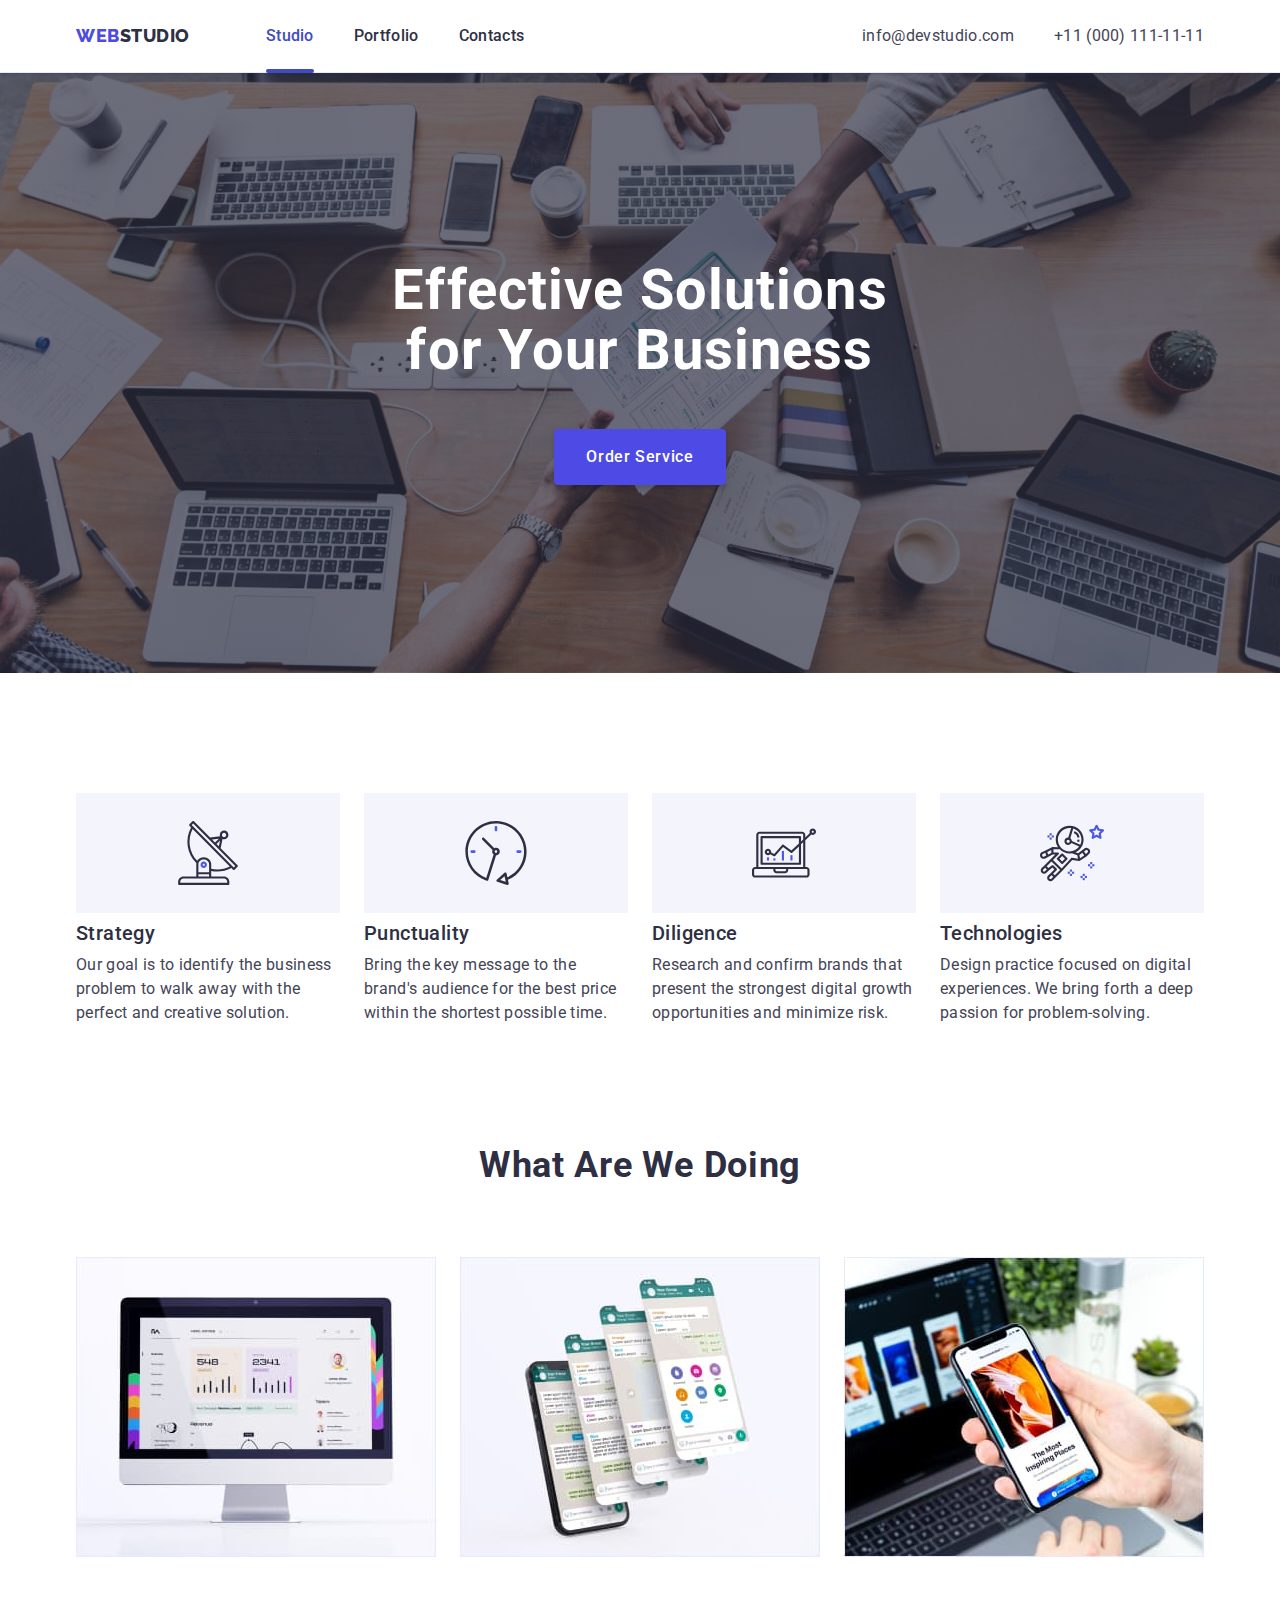
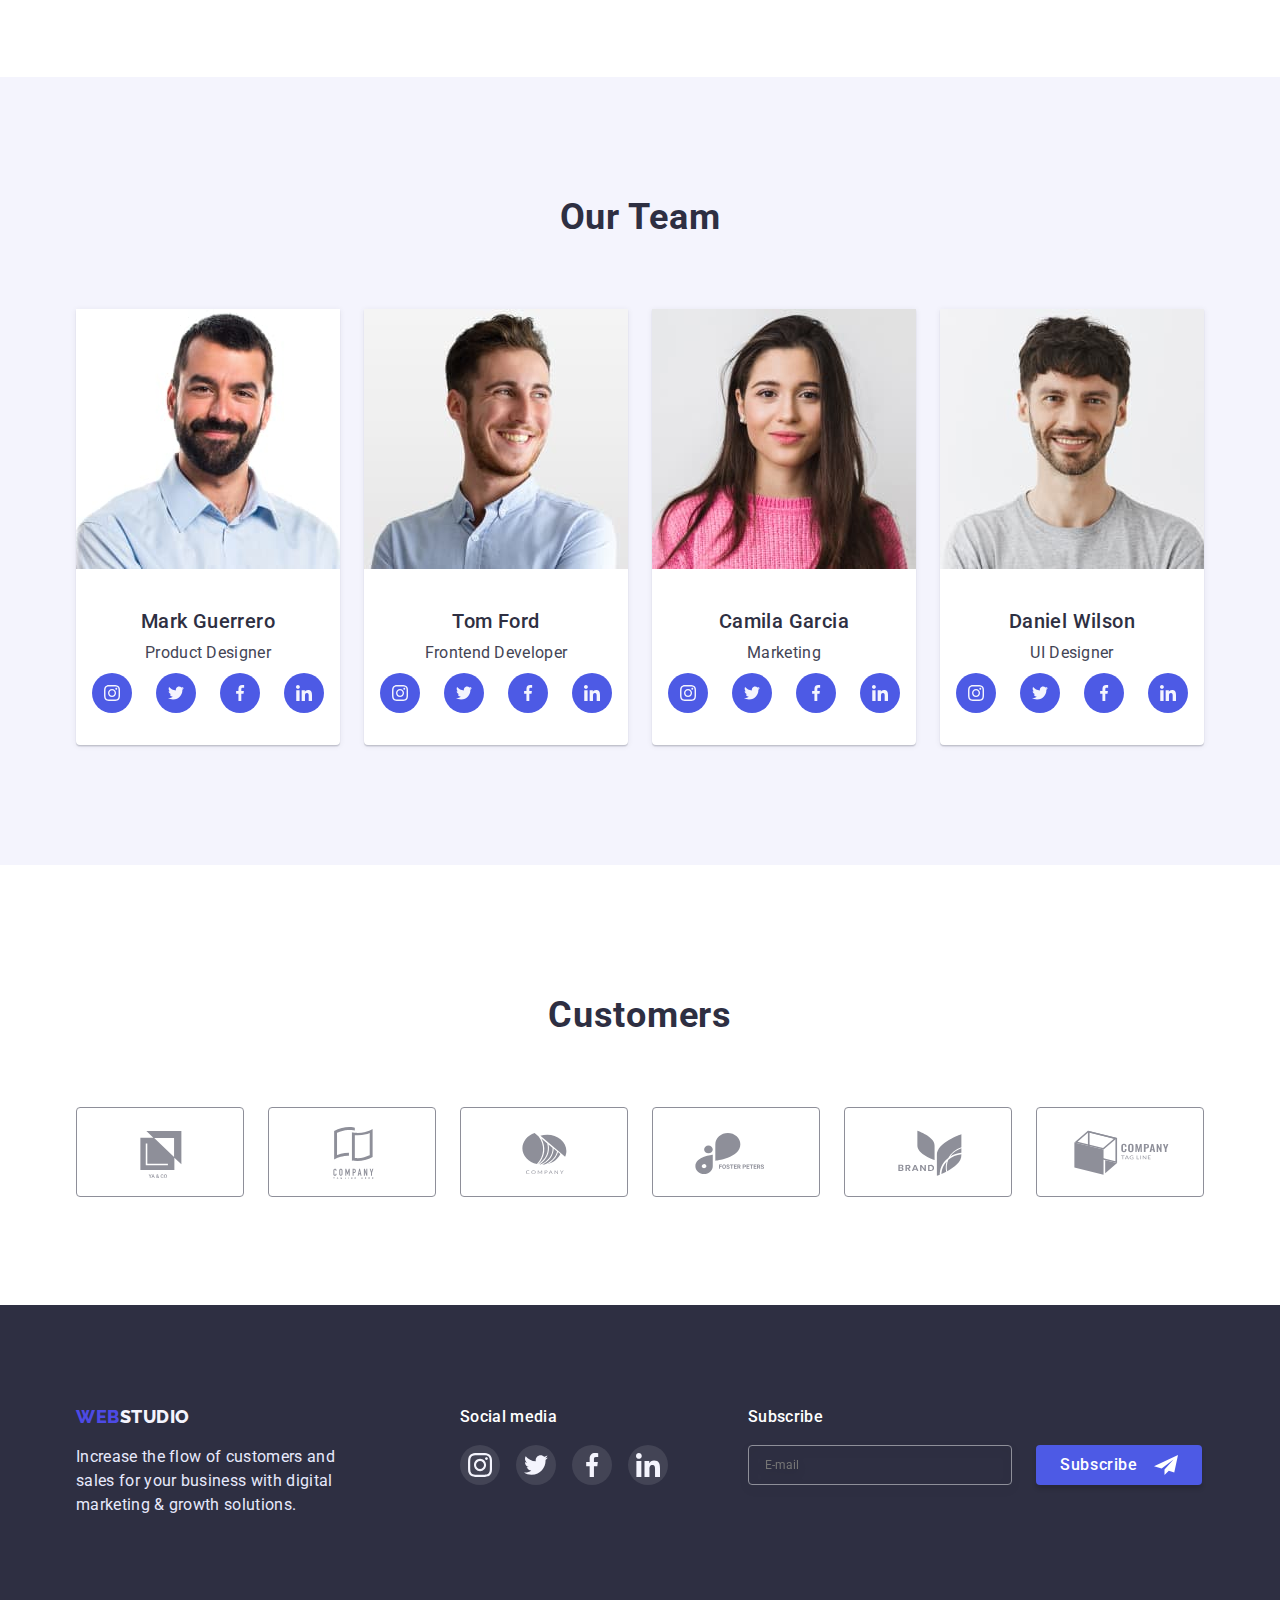
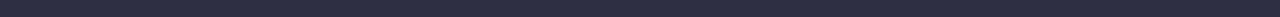
==== index.html @ c410e33f "Initial commit" ====
<!DOCTYPE html>
<html lang="en">
  <head>
    <meta charset="UTF-8" />
    <meta http-equiv="X-UA-Compatible" content="IE=edge" />
    <meta name="viewport" content="width=device-width, initial-scale=1.0" />
    <title>WebStudio</title>
    <link rel="preconnect" href="https://fonts.googleapis.com" />
    <link rel="preconnect" href="https://fonts.gstatic.com" crossorigin />
    <link
      href="https://fonts.googleapis.com/css2?family=Raleway:wght@800&family=Roboto:wght@400;500;700&display=swap"
      rel="stylesheet"
    />
    <link
      rel="stylesheet"
      href="https://cdnjs.cloudflare.com/ajax/libs/modern-normalize/1.1.0/modern-normalize.min.css"
    />
    <link rel="stylesheet" href="./css/styles.css" />
  </head>
  <body>
    <!-- Header -->
    <header class="header">
      <div class="container main-nav">
        <nav class="link-nav">
          <a href="./index.html" class="logo-web link"
            >WEB<span class="head-studio">STUDIO</span>
          </a>
          <ul class="site-nav list mobile-hidden">
            <li class="item">
              <a href="./index.html" class="anchors link nav-a current"
                >Studio</a
              >
            </li>

            <li>
              <a href="./portfolio.html" class="anchors link">Portfolio</a>
            </li>

            <li>
              <a href="" class="anchors link">Contacts</a>
            </li>
          </ul>
        </nav>
        <ul class="head-content list mobile-hidden">
          <li>
            <a href="mailto:info@devstudio.com" class="relations link"
              >info@devstudio.com</a
            >
          </li>

          <li class="item">
            <a href="tel:+110001111111" class="relations link"
              >+11 (000) 111-11-11</a
            >
          </li>
        </ul>

        <a href="" class="menu-burger desktop-hidden">
          <svg class="menu-icon">
            <use href="./images/menu-hamburger.svg"></use>
          </svg>
        </a>
      </div>
    </header>
    <!--Header -->

    <!-- Main content -->
    <main>
      <!-- Hero-->
      <section class="hero">
        <div class="container">
          <h1 class="hero-title">Effective Solutions for Your Business</h1>
          <button type="button" class="btn btn-hero" data-modal-open>
            Order Service
          </button>
        </div>
      </section>
      <!-- Hero -->

      <!-- Section1- Studio / Description of studio -->
      <section class="section main-desc">
        <div class="container container-for-descr">
          <h2 class="visually-hidden">Description of studio</h2>
          <ul class="list desc">
            <li class="desc-item icon-antena">
              <h3 class="desc-title">Strategy</h3>
              <p class="desc-text">
                Our goal is to identify the business problem to walk away with
                the perfect and creative solution.
              </p>
            </li>
            <li class="desc-item icon-clock">
              <h3 class="desc-title">Punctuality</h3>
              <p class="desc-text">
                Bring the key message to the brand's audience for the best price
                within the shortest possible time.
              </p>
            </li>
            <li class="desc-item icon-diagram">
              <h3 class="desc-title">Diligence</h3>
              <p class="desc-text">
                Research and confirm brands that present the strongest digital
                growth opportunities and minimize risk.
              </p>
            </li>
            <li class="desc-item icon-astroaut">
              <h3 class="desc-title">Technologies</h3>
              <p class="desc-text">
                Design practice focused on digital experiences. We bring forth a
                deep passion for problem-solving.
              </p>
            </li>
          </ul>
        </div>
      </section>
      <!-- Studio / Description of studio -->

      <!-- Section2- Portfolio / Description of the works of the studio -->
      <section class="section-main prt mobile-hidden">
        <div class="container">
          <h2 class="section-title">What Are We Doing</h2>
          <ul class="list prt">
            <li class="list item">
              <img
                src="./images/img1.jpg"
                alt="A monitor that shows a site made by the studio."
                width="360"
              />
            </li>
            <li class="list item">
              <img
                src="./images/img2.jpg"
                alt="The phone on which the application made by the studio is shown."
                width="360"
              />
            </li>
            <li class="list item">
              <img
                src="./images/img3.jpg"
                alt="adaptive site layout"
                width="360"
              />
            </li>
          </ul>
        </div>
      </section>
      <!-- Portfolio / Description of the works of the studio -->

      <!-- Section3- Contacts / Main team of studio -->
      <section class="section-team">
        <div class="container">
          <h2 class="section-title team">Our Team</h2>
          <ul class="main-cont">
            <li class="list team">
              <img src="./images/img4.jpg" alt="Product Designer" width="264" />
              <div class="cont-text">
                <h3 class="team-title">Mark Guerrero</h3>
                <p class="team-text">Product Designer</p>
                <ul class="actions">
                  <li class="custom-transition">
                    <a href="" class="a-act custom-transition">
                      <svg class="a-icon">
                        <use href="./images/icon.svg#instagram"></use>
                      </svg>
                    </a>
                  </li>
                  <li>
                    <a href="" class="a-act">
                      <svg class="a-icon">
                        <use href="./images/icon.svg#twitter"></use>
                      </svg>
                    </a>
                  </li>
                  <li>
                    <a href="" class="a-act">
                      <svg class="a-icon">
                        <use href="./images/icon.svg#facebook"></use>
                      </svg>
                    </a>
                  </li>
                  <li>
                    <a href="" class="a-act">
                      <svg class="a-icon">
                        <use href="./images/icon.svg#linkedin"></use>
                      </svg>
                    </a>
                  </li>
                </ul>
              </div>
            </li>
            <li class="list team">
              <img
                src="./images/img5.jpg"
                alt="Frontend Developer"
                width="264"
              />
              <div class="cont-text">
                <h3 class="team-title">Tom Ford</h3>
                <p class="team-text">Frontend Developer</p>
                <ul class="actions">
                  <li>
                    <a href="" class="a-act">
                      <svg class="a-icon">
                        <use href="./images/icon.svg#instagram"></use>
                      </svg>
                    </a>
                  </li>
                  <li>
                    <a href="" class="a-act">
                      <svg class="a-icon">
                        <use href="./images/icon.svg#twitter"></use>
                      </svg>
                    </a>
                  </li>
                  <li>
                    <a href="" class="a-act">
                      <svg class="a-icon">
                        <use href="./images/icon.svg#facebook"></use>
                      </svg>
                    </a>
                  </li>
                  <li>
                    <a href="" class="a-act">
                      <svg class="a-icon">
                        <use href="./images/icon.svg#linkedin"></use>
                      </svg>
                    </a>
                  </li>
                </ul>
              </div>
            </li>
            <li class="list team">
              <img src="./images/img6.jpg" alt="Marketing" width="264" />
              <div class="cont-text">
                <h3 class="team-title">Camila Garcia</h3>
                <p class="team-text">Marketing</p>
                <ul class="actions">
                  <li>
                    <a href="" class="a-act">
                      <svg class="a-icon">
                        <use href="./images/icon.svg#instagram"></use>
                      </svg>
                    </a>
                  </li>
                  <li>
                    <a href="" class="a-act">
                      <svg class="a-icon">
                        <use href="./images/icon.svg#twitter"></use>
                      </svg>
                    </a>
                  </li>
                  <li>
                    <a href="" class="a-act">
                      <svg class="a-icon">
                        <use href="./images/icon.svg#facebook"></use>
                      </svg>
                    </a>
                  </li>
                  <li>
                    <a href="" class="a-act">
                      <svg class="a-icon">
                        <use href="./images/icon.svg#linkedin"></use>
                      </svg>
                    </a>
                  </li>
                </ul>
              </div>
            </li>
            <li class="list team">
              <img src="./images/img7.jpg" alt="UI Designer" width="264" />
              <div class="cont-text">
                <h3 class="team-title">Daniel Wilson</h3>
                <p class="team-text">UI Designer</p>
                <ul class="actions">
                  <li>
                    <a href="" class="a-act">
                      <svg class="a-icon">
                        <use href="./images/icon.svg#instagram"></use>
                      </svg>
                    </a>
                  </li>
                  <li>
                    <a href="" class="a-act">
                      <svg class="a-icon">
                        <use href="./images/icon.svg#twitter"></use>
                      </svg>
                    </a>
                  </li>
                  <li>
                    <a href="" class="a-act">
                      <svg class="a-icon">
                        <use href="./images/icon.svg#facebook"></use>
                      </svg>
                    </a>
                  </li>
                  <li>
                    <a href="" class="a-act">
                      <svg class="a-icon">
                        <use href="./images/icon.svg#linkedin"></use>
                      </svg>
                    </a>
                  </li>
                </ul>
              </div>
            </li>
          </ul>
        </div>
      </section>
      <!-- Section3- Contacts / Main team of studio -->
      <!-- Section4- Clients -->
      <section class="section-customers">
        <div class="container customers-container">
          <h2 class="section-title">Customers</h2>
          <ul class="customer-list">
            <li class="customer-item">
              <a href="" class="customer-link"
                ><svg width="104" height="56">
                  <use href="./images/icon.svg#client1"></use></svg
              ></a>
            </li>
            <li class="customer-item">
              <a href="" class="customer-link"
                ><svg width="104" height="56">
                  <use href="./images/icon.svg#client2"></use></svg
              ></a>
            </li>
            <li class="customer-item">
              <a href="" class="customer-link"
                ><svg width="104" height="56">
                  <use href="./images/icon.svg#client3"></use></svg
              ></a>
            </li>
            <li class="customer-item">
              <a href="" class="customer-link"
                ><svg width="104" height="56">
                  <use href="./images/icon.svg#client4"></use></svg
              ></a>
            </li>
            <li class="customer-item">
              <a href="" class="customer-link"
                ><svg width="104" height="56">
                  <use href="./images/icon.svg#client5"></use></svg
              ></a>
            </li>
            <li class="customer-item">
              <a href="" class="customer-link"
                ><svg width="104" height="56">
                  <use href="./images/icon.svg#client6"></use></svg
              ></a>
            </li>
          </ul>
        </div>
      </section>
      <!-- Section4- Clients -->
    </main>

    <!-- Maim Content -->

    <!-- Footer -->
    <footer class="footer">
      <div class="container container-footer">
        <div class="about-footer">
          <a href="./index.html" class="logo-web link"
            >WEB<span class="footer-studio">STUDIO</span></a
          >
          <p class="footer-text">
            Increase the flow of customers and sales for your business with
            digital marketing & growth solutions.
          </p>
        </div>
        <div class="footer-contacts">
          <h3 class="footer-header">Social media</h3>
          <ul class="actions-footer">
            <li>
              <a href="" class="a-act-footer">
                <svg class="a-icon a-icon-footer">
                  <use href="./images/icon.svg#instagram"></use>
                </svg>
              </a>
            </li>
            <li>
              <a href="" class="a-act-footer">
                <svg class="a-icon a-icon-footer">
                  <use href="./images/icon.svg#twitter"></use>
                </svg>
              </a>
            </li>
            <li>
              <a href="" class="a-act-footer">
                <svg class="a-icon a-icon-footer">
                  <use href="./images/icon.svg#facebook"></use>
                </svg>
              </a>
            </li>
            <li>
              <a href="" class="a-act-footer">
                <svg class="a-icon a-icon-footer">
                  <use href="./images/icon.svg#linkedin"></use>
                </svg>
              </a>
            </li>
          </ul>
        </div>

        <div class="footer-subscribe">
          <h3 class="footer-header">Subscribe</h3>
          <form class="footer-form">
            <input
              class="footer-input form-input"
              type="email"
              name="mail"
              id="mail"
              placeholder="E-mail"
            />
            <button type="submit" class="footer-btn">
              Subscribe
              <svg class="btn-icon">
                <use href="./images/icon.svg#subscribe-btn"></use>
              </svg>
            </button>
          </form>
        </div>
      </div>
    </footer>

    <div class="backdrop is-hidden" data-modal>
      <div class="modal">
        <button class="close-button" data-modal-close>
          <svg class="close-icon">
            <use href="./images/icon.svg#close-btn"></use>
          </svg>
        </button>
        <p class="form-header">Leave your contacts and we will call you back</p>
        <form class="form">
          <div class="form-field">
            <label for="name" class="form-label">Name</label>
            <input type="text" name="name" id="name" class="form-input" />
            <span class="form-icon"
              ><svg class="a-icon">
                <use href="./images/icon.svg#form-name"></use></svg
            ></span>
          </div>

          <div class="form-field">
            <label for="tel" class="form-label">Phone</label>
            <input class="form-input" type="text" name="tel" id="tel" />
            <span class="form-icon"
              ><svg class="a-icon">
                <use href="./images/icon.svg#form-phone"></use></svg
            ></span>
          </div>

          <div class="form-field">
            <label for="mail_" class="form-label">Email</label>
            <input class="form-input" type="email" name="mail" id="mail_" />
            <span class="form-icon"
              ><svg class="a-icon">
                <use href="./images/icon.svg#form-email"></use></svg
            ></span>
          </div>

          <div class="form-field">
            <label for="comment" class="form-label">Comment</label>
            <textarea
              class="form-textarea form-input"
              name="comment"
              id="comment"
              cols="30"
              rows="10"
              placeholder="Text input"
            ></textarea>
          </div>
          <div class="line-with-checkbox">
            <label for="policy" class="form-label policy-label">
              <input
                type="checkbox"
                name="policy"
                id="policy"
                class="checkbox"
              />
              <span class="checkbox-icon"></span>

              I accept the terms and conditions of the&nbsp;
              <a href="" class="priv-policy"> Privacy Policy</a>
            </label>
          </div>

          <button type="submit" class="form-btn">Send</button>
        </form>
      </div>
    </div>

    <!-- Вся твоя розмітка, включно з розміткою модалки -->

    <!-- Ставимо перед закриваючим тегом body -->
    <script src="./js/modal.js"></script>
  </body>
</html>
---- css/styles.css ----
*,
*::before,
*::after {
}
h1,
h2,
h3,
h4,
ul,
p {
  margin: 0;
  padding: 0;
}
.display-block {
  display: block;
}

:root {
  --primary-brand-color: #4d4ae5;
  --secondary-brand-color: #404bbf;
  --dark-color: #2e2f42;
  --success-color: #31d0aa;
  --text-color: #434455;
  --subtle-text: #8e8f99;
  --white-color: #fff;
  --accent-color: #e7e9fc;
  --light-color: #f4f4fd;
}
/* Body */
body {
  color: #2e2f42;
  font-family: "Roboto", sans-serif;
  font-size: 16px;
  background-color: #ffffff;
}
.desktop-hidden {
  display: none;
}
.list,
.prt-list {
  list-style: none;
  margin: 0;
  padding: 0;
}

.link,
.prt-link {
  text-decoration: none;
}
/* Body */

/* HEADER */

.header {
  background-color: var(--white-color);
  border-bottom: 1px solid var(--accent-color);
  padding-top: 24px;
  padding-bottom: 24px;
  box-shadow: 0px 2px 1px rgba(46, 47, 66, 0.08),
    0px 1px 1px rgba(46, 47, 66, 0.16), 0px 1px 6px rgba(46, 47, 66, 0.08);
  box-sizing: border-box;
  position: relative;
}

.container {
  margin-left: auto;
  margin-right: auto;
  width: 1158px;
  padding: 0px 15px;
  height: 100%;
  box-sizing: border-box;
}

.logo-web,
.head-studio {
  font-family: "Raleway", sans-serif;
  font-weight: 800;
  font-size: 18px;
  line-height: 1.33;
  letter-spacing: 0.03em;
  color: #2e2f42;
}

.logo-web {
  color: var(--primary-brand-color);
  display: inline-block;
}
.link-nav {
  display: flex;
  align-items: center;
  justify-content: space-between;
  font-size: 18px;
  gap: 76px;
}

.main-nav,/*
.link-nav,*/
.site-nav,
.head-content {
  display: flex;
  align-items: center;
  justify-content: space-between;
  gap: 40px;
  height: 100%;
}

/*.logo-web {
  margin-right: 76px;
}*/

.site-nav .item:not(:last-child),
.head-content .item:not(:last-child) {
  gap: 40px;
}

.anchors {
  font-weight: 500;
  font-size: 16px;
  color: var(--dark-color);
  line-height: 1.5;
  letter-spacing: 0.02em;
  transition: color 250ms cubic-bezier(0.4, 0, 0.2, 1);
}

.anchors:hover,
.anchors:focus {
  color: var(--primary-brand-color);
}
.nav-a {
  display: block;
  color: currentColor;
  position: relative;
  accent-color: #404bbf;
}

.nav-a::after {
  position: absolute;
  content: "";
  display: block;
  width: 100%;
  height: 4px;
  background-color: #404bbf;
  border-radius: 2px;

  bottom: -25px;
}

.nav-a-prt {
  display: block;
  color: currentColor;
  position: relative;
}
.nav-a-prt::after {
  content: "";
  position: absolute;
  display: block;
  width: 100%;
  height: 4px;
  background-color: #404bbf;
  border-radius: 2px;
  bottom: -25px;
}

.current {
  color: #404bbf;
}

.relations {
  font-weight: 400;
  font-size: 16px;
  color: var(--text-color);
  line-height: 1.5;
  letter-spacing: 0.02em;

  transition: color 250ms cubic-bezier(0.4, 0, 0.2, 1);
}

.relations:hover,
.relations:focus {
  color: var(--primary-brand-color);
}

/* HEADER */

/* index.hmtl */
/* HERO */

.hero {
  /*background-color: var(--dark-color);*/

  padding-top: 188px;
  padding-bottom: 188px;
  text-align: center;
  background-image: linear-gradient(
      rgba(46, 47, 66, 0.7),
      rgba(46, 47, 66, 0.7)
    ),
    url("../images/people-office_.jpeg");
  max-width: 1440px;

  margin-left: auto;
  margin-right: auto;
  background-position: center;
  background-repeat: no-repeat;
  background-size: cover;
}

.hero-title {
  color: var(--white-color);
  font-weight: 700;
  width: 496px;
  font-size: 56px;
  line-height: 1.07;
  letter-spacing: 0.02em;
  text-align: center;
  margin-bottom: 48px;
  margin: auto;
}

.desc-item::before {
  display: block;
  content: "";
  height: 120px;
  background-repeat: no-repeat;
  background-position: center;
  background-color: #f4f4fd;
}
.desc-item {
  display: flex;
  flex-direction: column;
  flex-basis: 100%;
}
.icon-antena::before {
  background-image: url("../images/antenna.svg");
}
.icon-clock::before {
  background-image: url("../images/clock.svg");
}
.icon-diagram::before {
  background-image: url("../images/diagram.svg");
}
.icon-astroaut::before {
  background-image: url("../images/astronaut.svg");
}
.btn {
  cursor: pointer;
  border: none;
  border-color: transparent;
}

.btn-hero {
  background-color: var(--primary-brand-color);

  color: var(--white-color);
  font-family: "Roboto", sdns-serif;
  font-weight: 500;
  font-size: 16px;
  line-height: 1.5;
  letter-spacing: 0.04em;
  margin-top: 48px;
  border-radius: 4px;
  padding: 16px 32px;

  box-shadow: 0px 4px 4px rgba(0, 0, 0, 0.15);
  transition: background-color 250ms cubic-bezier(0.4, 0, 0.2, 1);
}

.btn-hero:hover,
.btn-hero:focus {
  background-color: var(--secondary-brand-color);
}
/* HERO */

/* MAIN CONTENT*/
.visually-hidden {
  position: absolute;
  white-space: nowrap;
  width: 1px;
  height: 1px;
  overflow: hidden;
  border: 0;
  padding: 0;
  clip: rect(0 0 0 0);
  clip-path: inset(50%);
  margin: -1px;
}
.section-main {
  padding-bottom: 120px;
}
.section-title {
  margin-bottom: 72px;

  text-align: center;
  font-size: 36px;
  line-height: 40px;
  letter-spacing: 0.02em;
  text-transform: capitalize;
}
.section-customers {
  padding-bottom: 110px;
  padding-top: 130px;
}

/* Studio / Description of studio */
img {
  display: block;
  max-width: 100%;
  height: auto;
}

.main-desc {
  padding-top: 120px;
  padding-bottom: 120px;
}

.hide-text {
  display: none;
}

.desc {
  display: flex;
}

.list.desc {
  gap: 24px;
}

.desc-title,
.team-title {
  color: var(--dark-color);
  font-weight: 500;
  font-size: 20px;
  line-height: 1.2;
  letter-spacing: 0.02em;
  margin-bottom: 8px;
  text-align: left;
  margin-top: 8px;
}

.desc-text,
.team-text {
  color: #434455;
  font-weight: 400;
  font-size: 16px;
  line-height: 1.5;
  letter-spacing: 0.02em;
  text-align: left;
}

.main-desc .list.item {
  min-width: 264px;
}

/*----Section4- Clients---*/
.customer-item {
  height: 88px;
  width: 168px;
}
.customer-list {
  list-style: none;
  display: flex;
  gap: 24px;
}
.customer-link {
  fill: #8e8f99;
  border: 1px solid #8e8f99;
  border-radius: 4px;
  display: flex;
  justify-content: center;
  align-items: center;
  cursor: pointer;
  padding-top: 16px;
  padding-bottom: 16px;

  transition: border-color 250ms cubic-bezier(0.4, 0, 0.2, 1),
    fill 250ms cubic-bezier(0.4, 0, 0.2, 1);
}
.customer-link:hover,
.customer-link:focus {
  border-color: #404bbf;
  fill: #404bbf;
}

/*----Section4- Clients---*/

/* Portfolio / Description of the works of the studio */

.main-prt {
  padding-bottom: 120px;
}

.main-prt .section-title {
  text-align: center;
  margin-bottom: 72px;
}

.list.prt {
  display: flex;
  justify-content: center;
  gap: 24px;
}

/* Section3 Contacts / Main team of studio */
.section-team {
  padding-bottom: 120px;
  padding-top: 120px;
  background-color: #f4f4fd;
}
.main-team {
  background-color: var(--light-color);
  margin-bottom: 120px;
  margin-top: 120px;
  margin: 0;
  padding: 0;
}

.main-team .section-title {
  margin-bottom: 72px;
  text-align: center;
}

.main-cont {
  display: flex;
  gap: 24px;
  justify-content: center;
}

.list.team {
  background-color: var(--white-color);
  box-shadow: 0px 1px 6px rgba(46, 47, 66, 0.08),
    0px 1px 1px rgba(46, 47, 66, 0.16), 0px 2px 1px rgba(46, 47, 66, 0.08);
  border-radius: 0px 0px 4px 4px;
  flex-basis: calc((100%-24px * 3) / 4);
}
.actions {
  display: flex;
  padding: 0;
  margin: 0;
  justify-content: center;

  list-style: none;
  gap: 24px;
  margin-top: 8px;
}

.a-act {
  display: flex;
  align-items: center;
  justify-content: center;

  padding: 0;
  border: none;
  text-decoration: none;
  width: 40px;
  height: 40px;
  background-color: #4d5ae5;
  border-radius: 50%;

  background-position: center;
  fill: #f4f4fd;

  transition: background-color 250ms cubic-bezier(0.4, 0, 0.2, 1);
}

.a-act:hover,
.a-act:focus {
  background-color: #404bbf;
}
.a-icon {
  width: 16px;
  height: 16px;
  background-position: center;
}

.cont-text {
  padding: 32px 16px 32px 16px;
}

.desc-title,
.team-title {
  color: var(--dark-color);
  font-weight: 500;
  font-size: 20px;
  line-height: 1.2;
  letter-spacing: 0.02em;
  /*padding-bottom: 8px;*/
}

.team-text {
  color: #434455;
  font-size: 16px;
  line-height: 1.5;
  letter-spacing: 0.02em;
}
.team-title,
.team-text {
  text-align: center;
}

/*.section-team {
  background-color: var(--light-color);*/
/*padding-bottom: 120px;}*/

/* Section3 Contacts / Main team of studio */

/* MAIN CONTENT*/

/* portfolio.css */
/* MAIN CONTENT */

.section-title-prt {
  padding-top: 96px;
  padding-bottom: 120px;
}

.prt-section {
  padding-top: 96px;
  padding-bottom: 120px;
}

.section-title.prt-title {
  display: none;
}

.btn-prt.list {
  display: flex;
  justify-content: center;
  gap: 24px;
}

.btn-filters {
  background-color: var(--light-color);
  color: var(--primary-brand-color);
  font-family: "Roboto", sans-serif;
  font-weight: 500;
  font-size: 16px;
  line-height: 1.5;
  letter-spacing: 0.04em;
  border: 1px solid #e7e9fc;
  border-radius: 4px;
  min-height: 48px;
  padding: 12px 24px;

  transition: color 250ms cubic-bezier(0.4, 0, 0.2, 1),
    background-color 250ms cubic-bezier(0.4, 0, 0.2, 1),
    box-shadow 250ms cubic-bezier(0.4, 0, 0.2, 1),
    border-color 250ms cubic-bezier(0.4, 0, 0.2, 1);
}

.btn-filters:hover,
.btn-filters:focus {
  background-color: var(--primary-brand-color);
  color: var(--white-color);
  border-color: transparent;
  box-shadow: 0px 3px 1px rgba(0, 0, 0, 0.1), 0px 2px 1px rgba(0, 0, 0, 0.08),
    0px 2px 2px rgba(0, 0, 0, 0.12);
}

.btn-prt {
  padding: 0;
  margin: 0;
  margin-bottom: 72px;
}

.main-filter {
  display: flex;
  flex-wrap: wrap;
  justify-content: center;
  column-gap: 24px;
  row-gap: 48px;
}

.filter {
  width: calc((100% - 48px) / 3);
}

.link-prt {
  display: block;
  position: relative;
  overflow: hidden;
  transform: translateY(0);
  transition: box-shadow 250ms cubic-bezier(0.4, 0, 0.2, 1),
    transform 250ms cubic-bezier(0.4, 0, 0.2, 1);
}

.link-prt:hover,
.link-prt:focus,
.overlay {
  box-shadow: 0px 1px 6px rgba(46, 47, 66, 0.08),
    0px 1px 1px rgba(46, 47, 66, 0.16), 0px 2px 1px rgba(46, 47, 66, 0.08);

  opacity: 1;
}

.layout-onhover {
  position: absolute;
  top: 0;
  left: 0;
  width: 100%;
  height: calc(100%);
  background-color: #4d5ae5;
  transform: translateY(100%);
  transition: transform 250ms cubic-bezier(0.4, 0, 0.2, 1);
}

.link-prt:hover .layout-onhover,
.link-prt:focus .layout-onhover {
  transform: translateY(0px);
}

.prt-block {
  text-align: left;
  padding: 32px 0 32px 16px;
  border: 1px solid #e7e9fc;
  border-top: none;
}

.prt-title {
  color: var(--dark-color);
  font-weight: 500;
  font-size: 20px;
  line-height: 1.2;
  letter-spacing: 0.02em;
  margin-bottom: 8px;
}

.prt-text {
  color: var(--text-color);
  font-weight: 400;
  font-size: 16px;
  line-height: 1.5;
  letter-spacing: 0.02em;
}
.wrap-for-img {
  position: relative;
  overflow: hidden;
}

.text-onhover {
  height: 100%;
  position: absolute;
  padding: 40px 32px 164px 32px;
  font-family: "Roboto";
  font-style: normal;
  font-weight: 400;
  font-size: 16px;
  line-height: 24px;
  letter-spacing: 0.02em;
  color: #f4f4fd;
}
/* portfolio.css */
/* MAIN CONTENT*/

/* FOOTER */

.footer {
  background-color: var(--dark-color);
  padding-top: 100px;
  padding-bottom: 100px;
}
.about-footer {
  margin-right: 40px;
}

/*.foot-logo {
  text-align: left;
  margin-bottom: 16px;
}*/
.container-footer {
  display: flex;
  align-items: flex-start;
  flex-direction: row;
  gap: 80px;
}
.footer-studio {
  color: var(--light-color);
  font-family: "Raleway", sans-serif;
  font-weight: 800;
  font-size: 18px;
  line-height: 1.16;
  letter-spacing: 0.03em;
}

.footer-text {
  color: var(--accent-color);
  font-weight: 400;
  font-size: 16px;
  line-height: 1.5;
  letter-spacing: 0.02em;
  width: 264px;
  margin-bottom: 0;
  margin-top: 16px;
}
.actions-footer {
  display: flex;
  padding: 0;
  margin: 0;

  list-style: none;
  margin-top: 16px;
  gap: 16px;
}

.a-act-footer {
  display: flex;
  justify-content: center;
  align-items: center;
  padding: 0;
  border: none;
  text-decoration: none;
  width: 40px;
  height: 40px;
  background-color: #434455;
  border-radius: 50%;
  fill: #f4f4fd;
  background-position: center;

  transition-property: background-color;
  transition-duration: 250ms;
  transition-timing-function: cubic-bezier(0.4, 0, 0.2, 1);
}
.a-act-footer:hover,
.a-act-footer:focus {
  background-color: #31d0aa;
}
.footer-header {
  color: #ffffff;

  font-size: 16px;
  font-weight: 500;
  line-height: 24px;
  letter-spacing: 0.02em;
  text-align: left;
}
.a-icon-footer {
  width: 24px;
  height: 24px;
}
.footer-input {
  border: 1px solid #8e8f99;
  filter: drop-shadow(0px 4px 4px rgba(0, 0, 0, 0.15));
  border-radius: 4px;
  width: 264px;
  height: 40px;
  background-color: transparent;

  padding: 8px 16px;

  margin-right: 24px;
  color: #fff;
}
.footer-btn {
  display: flex;
  flex-direction: row;
  justify-content: center;
  align-items: center;
  padding: 8px 24px;
  gap: 16px;
  height: 40px;
  background: #4d5ae5;
  color: #fff;
  border-radius: 4px;
  font-style: normal;
  font-weight: 500;
  font-size: 16px;
  line-height: 24px;

  letter-spacing: 0.04em;
  border: #4d5ae5;
  box-shadow: 0px 4px 4px rgb(0 0 0 / 15%);
  transition: background-color 250ms cubic-bezier(0.4, 0, 0.2, 1);
}

.footer-btn:hover,
.footer-btn:focus {
  background-color: var(--secondary-brand-color);
}
.btn-icon {
  fill: #fff;
  width: 24px;
  height: 20px;
}
.footer-form {
  display: flex;
  flex-direction: row;
  margin-top: 16px;
}
/* FOOTER */
.backdrop {
  position: fixed;
  top: 0;
  left: 0;
  width: 100%;
  height: 100%;
  background-color: rgba(46, 47, 66, 0.4);
  opacity: 1;
  visibility: visible;
  transition: opacity 250ms cubic-bezier(0.4, 0, 0.2, 1),
    visibility 250ms cubic-bezier(0.4, 0, 0.2, 1);
}
.backdrop.is-hidden {
  opacity: 0;
  pointer-events: none;
  visibility: hidden;
}
.backdrop.is-hidden .modal {
  transform: translate(-50%, -50%) scale(0.9);
}
.modal {
  width: 408px;
  height: 584px;
  background-color: #ffffff;
  position: absolute;
  top: 50%;
  left: 50%;
  display: flex;
  flex-direction: column;
  transform: translate(-50%, -50%) scale(1);
  transition: transform 250ms cubic-bezier(0.4, 0, 0.2, 1);
}
.close-button {
  display: flex;
  align-items: center;
  justify-content: center;
  position: absolute;
  margin-right: 0;
  width: 24px;
  height: 24px;
  background-color: #e7e9fc;
  border: solid 1px #2e2f42;
  border-radius: 50px;
  color: #2e2f42;
  padding: 0;
  cursor: pointer;

  top: 24px;
  right: 24px;
  align-self: flex-end;
  transition: background-color 250ms cubic-bezier(0.4, 0, 0.2, 1),
    fill 250ms cubic-bezier(0.4, 0, 0.2, 1);
}
.close-button:hover,
.close-button:focus {
  background-color: #404bbf;

  fill: #ffffff;
}
.close-icon {
  width: 8px;
  height: 8px;
}

.form {
  display: flex;
  flex-direction: column;
  padding: 24px;
  padding-top: 0;
}
.form-header {
  font-style: normal;
  font-weight: 500;
  font-size: 16px;
  line-height: 24px;
  margin-bottom: 8px;
  text-align: center;
  letter-spacing: 0.02em;
  padding-top: 72px;
  color: #2e2f42;
}
.form-field {
  display: flex;
  flex-direction: column;
  position: relative;
}

.form-field input {
  margin: 0;
  padding: 10px 19px 10px 38px;
  border-radius: 4px;
  height: 40px;
  border: solid 1px #8e8f99;

  transition: border-color 250ms cubic-bezier(0.4, 0, 0.2, 1);
}

.form-field input:hover,
.form-field input:focus {
  border-color: var(--secondary-brand-color);
}

.form-field label {
  margin-bottom: 4px;
  margin-top: 8px;
}
.form-field:focus-within > .form-icon {
  fill: #4d5ae5;
}
.form-input {
  font-size: 12px;
}
.form-input:focus {
  border: 2px solid #4d5ae5;
}
.form-textarea {
  width: 360px;
  height: 120px;
  padding: 8px 16px;
  border-radius: 4px;
  border-color: #8e8f99;
  resize: none;
}
textarea::placeholder {
  color: #8e8f99;
  font-size: 12px;
  letter-spacing: 0.04em;
}
.line-with-checkbox {
  display: flex;
  flex-direction: row;
  margin-top: 16px;
  margin-bottom: 24px;
}
.form-label {
  color: #8e8f99;
  font-size: 12px;

  letter-spacing: 0.04em;
}
.policy-label {
  display: flex;
  align-items: center;
}
.form-icon {
  box-sizing: border-box;
  position: absolute;
  top: 50%;
  display: inline-block;
  transform: translateY(-50%);
  width: 12px;
  height: 12px;
  margin: 13px 19px;
  fill: black;
}

.form-btn {
  width: 169px;
  height: 56px;
  left: 635px;
  top: 584px;
  background: #4d5ae5;
  border: transparent;
  color: #fff;
  box-shadow: 0px 4px 4px rgba(0, 0, 0, 0.15);
  border-radius: 4px;
  align-self: center;
  transition: background-color 250ms cubic-bezier(0.4, 0, 0.2, 1);
}

.form-btn:hover,
.form-btn:focus {
  background-color: var(--secondary-brand-color);
}
.checkbox {
  -wekit-appearance: none;
  appearance: none;
  position: absolute;

  position: absolute;
  width: 1px;
  height: 1px;
  margin: -1px;
  border: 0;
  padding: 0;

  white-space: nowrap;
  clip-path: inset(100%);
  clip: rect(0 0 0 0);
  overflow: hidden;
}
.checkbox-icon {
  display: inline-block;
  width: 16px;
  height: 16px;

  cursor: pointer;
  border: 1px solid black;
  border-radius: 2px;
  margin-right: 5px;
}
.checkbox:checked + .checkbox-icon {
  background-color: #4d5ae5;
  background-image: url("../images/click.svg");
  background-size: auto;
  background-origin: border-box;
  background-repeat: no-repeat;
  background-position: center;
}
.priv-policy {
  color: #4d5ae5;
}
@media screen and (max-width: 480px) {
  body {
    overflow-x: hidden;
  }
  .mobile-hidden {
    display: none;
  }
  .container {
    width: 320px;
    padding: 0;

    display: flex;
    flex-direction: column;
    align-items: center;
    align-self: center;
    justify-content: center;
    justify-self: center;
  }

  .main-nav {
    flex-direction: row;
    gap: 0;
    padding-left: 16px;
    padding-right: 16px;
    width: 100%;
  }
  .link-nav {
    align-self: flex-start;
    justify-self: flex-start;
    gap: 0;
    margin-right: auto;
  }
  .menu-burger {
    width: 32px;
    height: 22px;
    background-color: #31d0aa;
  }
  .desc-item::before {
    display: none;
  }
  .hero {
    max-width: 480px;
    padding-top: 112px;
    padding-bottom: 112px;
    display: flex;
    align-items: center;
    justify-items: center;
    overflow-x: hidden;
  }
  .hero-title {
    font-weight: 700;
    font-style: normal;
    font-size: 36px;
    line-height: 40px;
    width: 320px;
    text-align: center;
  }
  .container-for-descr {
    width: 100%;
    padding-left: 16px;
    padding-right: 16px;
  }
  .desc {
    flex-direction: column;
  }
  .desc-title {
    font-weight: 700;
    font-size: 36px;
    line-height: 40px;

    text-align: center;
  }
  .list.desc {
    gap: 72px;
  }
  .main-cont {
    flex-direction: column;
    gap: 72px;
  }
  .customers-container {
    margin: 0;
    display: flex;
    width: 100%;
    align-items: center;
  }
  .customer-list {
    width: 100%;
    flex-wrap: wrap;
    gap: 16px;
    row-gap: 72px;
    align-items: center;
    justify-content: center;
  }
  .customer-item {
    flex-basis: 40%;
  }
  .about-footer {
    margin: 0;
    display: flex;
    flex-direction: column;
  }
  .logo-web {
    align-self: center;
  }
  .container-footer {
    width: 100%;
  }
  .footer-contacts {
    display: flex;
    flex-direction: column;
  }
  .footer-header {
    align-self: center;
  }
  .footer-subscribe {
    width: 100%;
    display: flex;
    flex-direction: column;
  }
  .footer-form {
    flex-direction: column;
  }
  .footer-input {
    margin: 0;
    width: 95%;
    align-self: center;
    margin-bottom: 16px;
  }
  .footer-btn {
    width: 165px;
    align-self: center;
  }
  .footer {
    padding-bottom: 96px;
  }
}
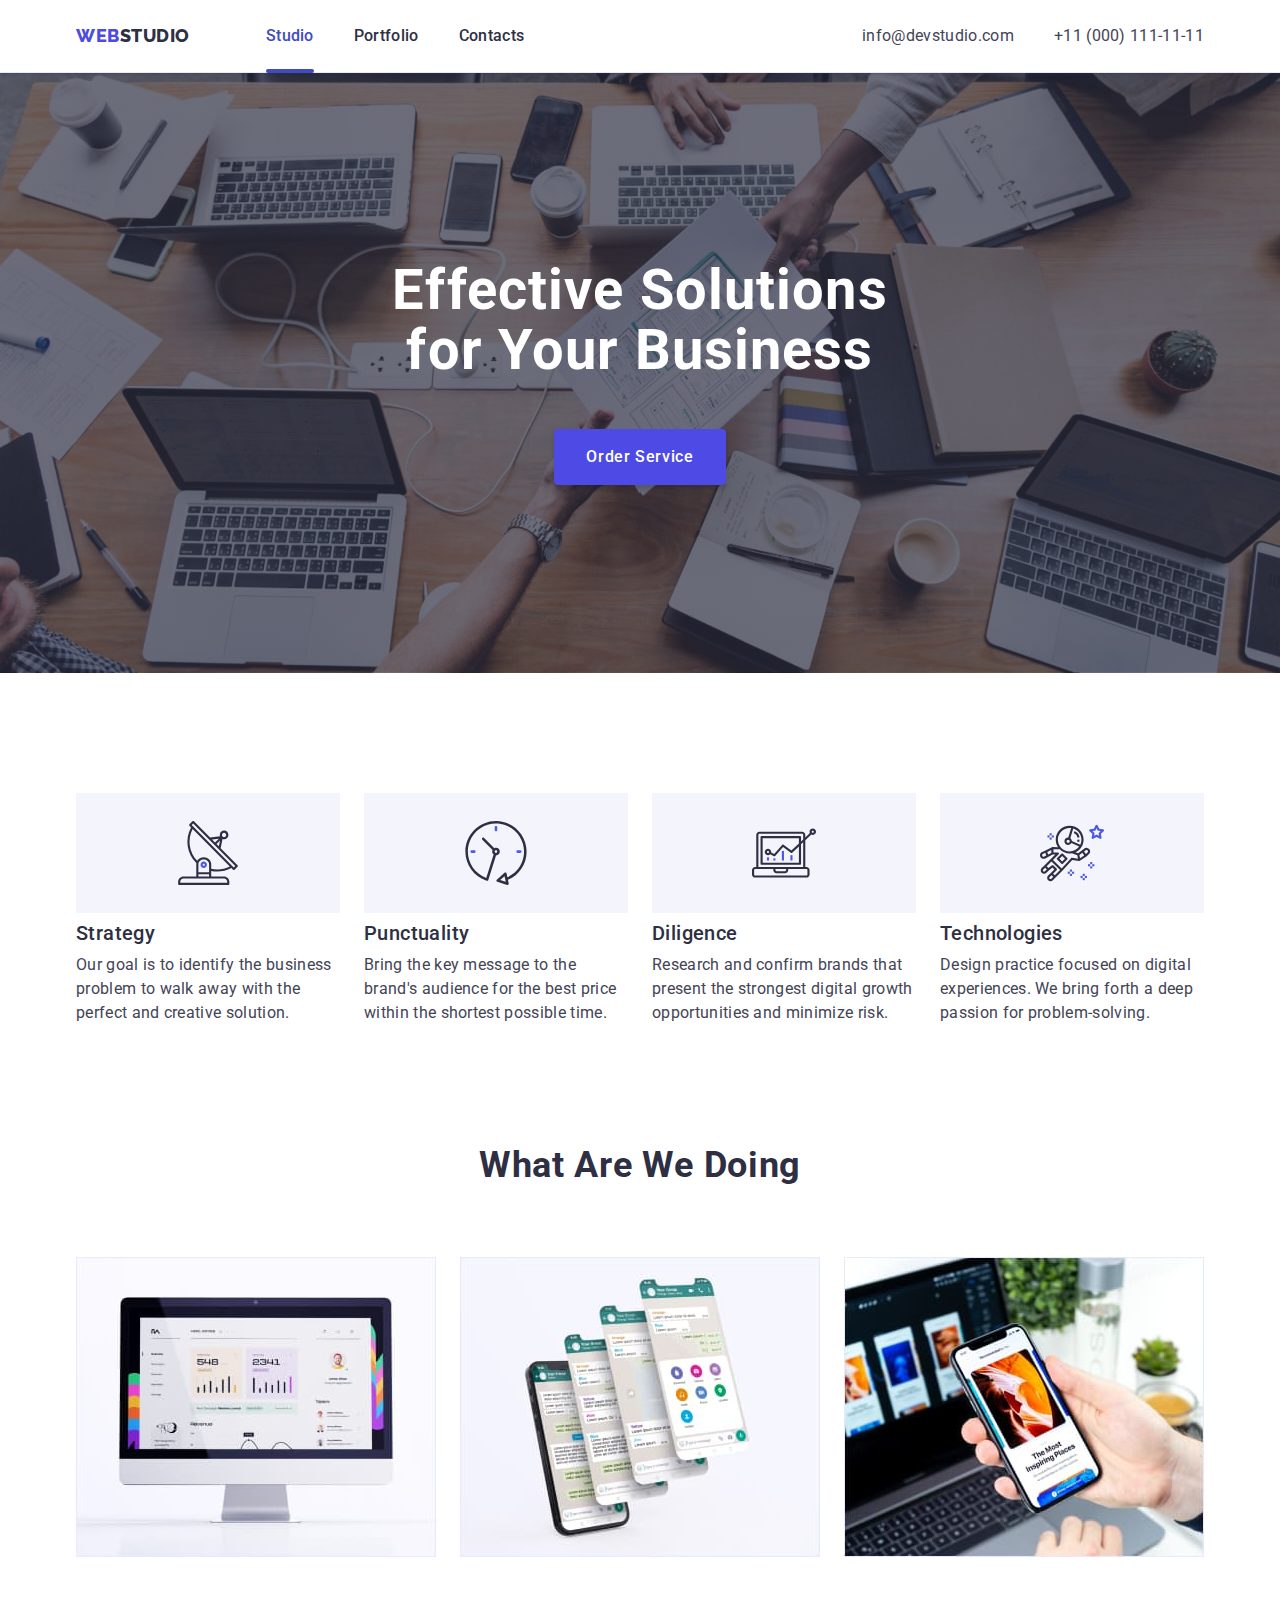
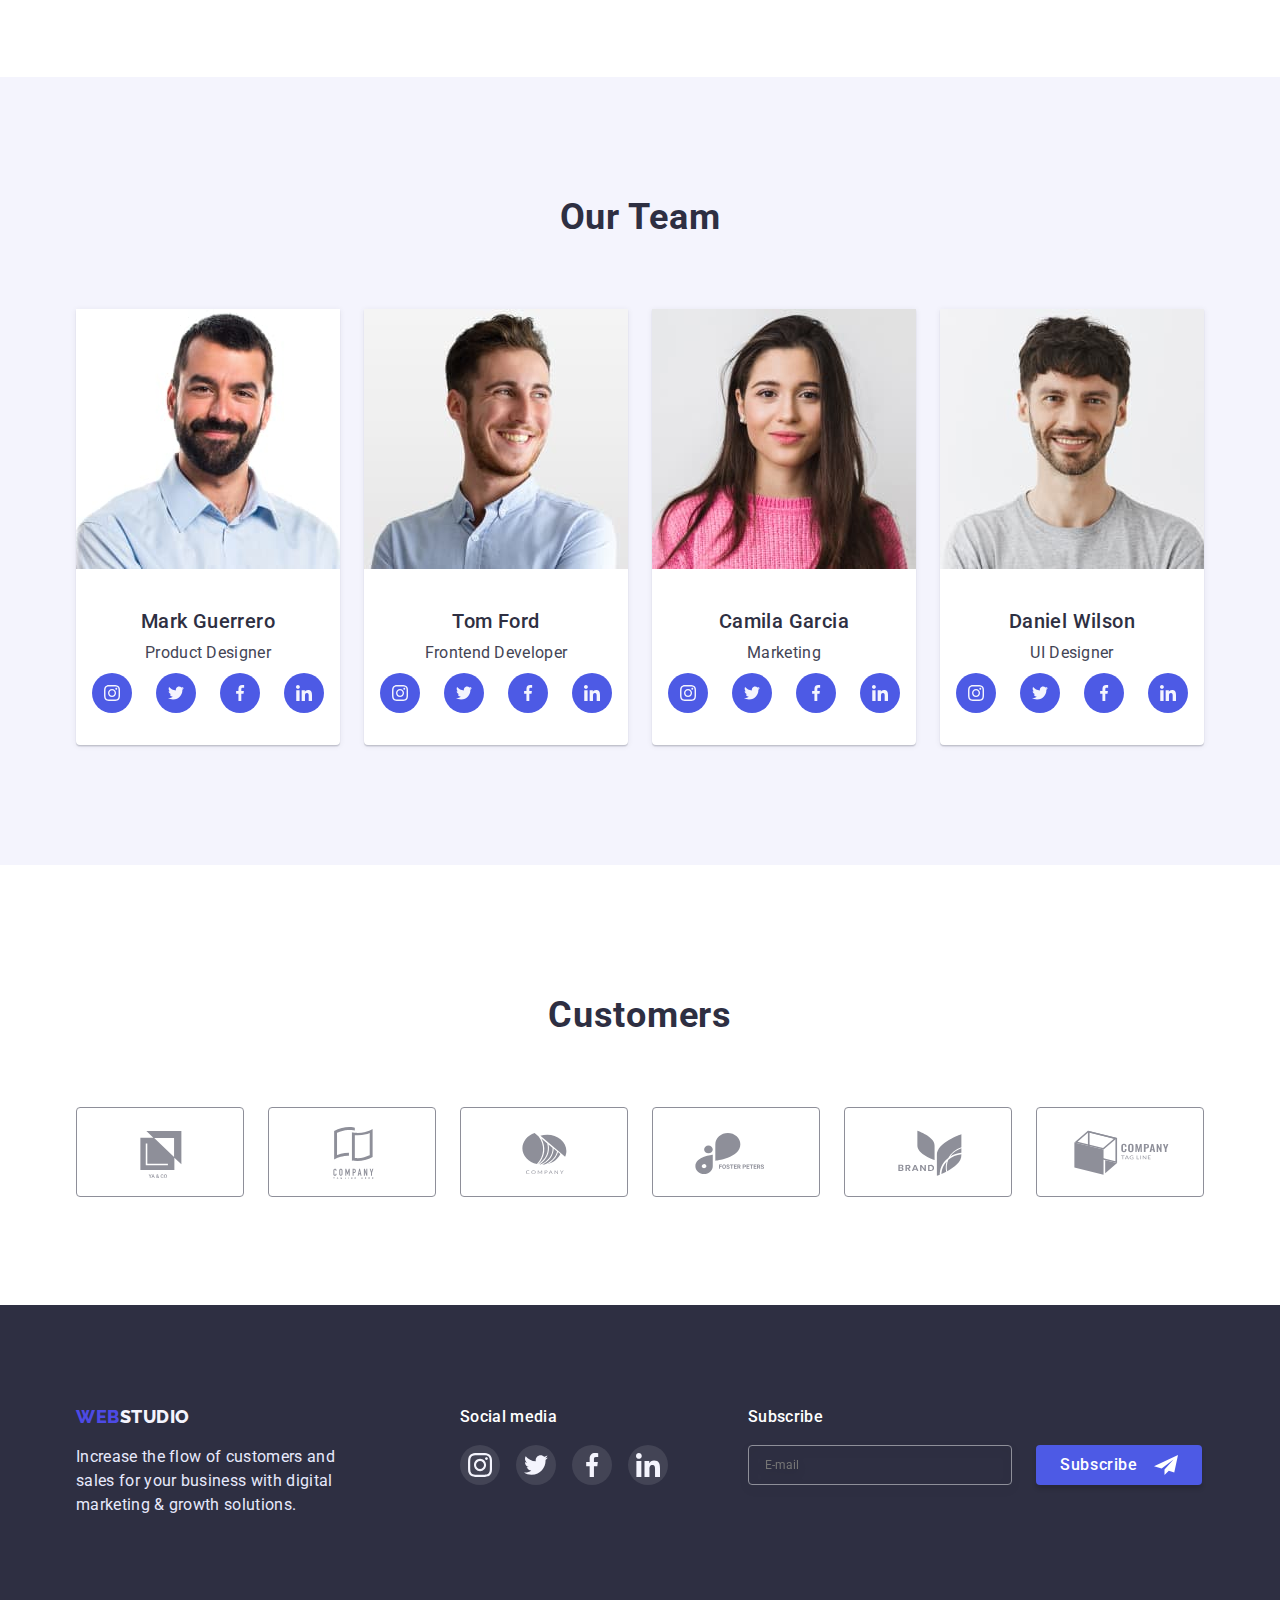
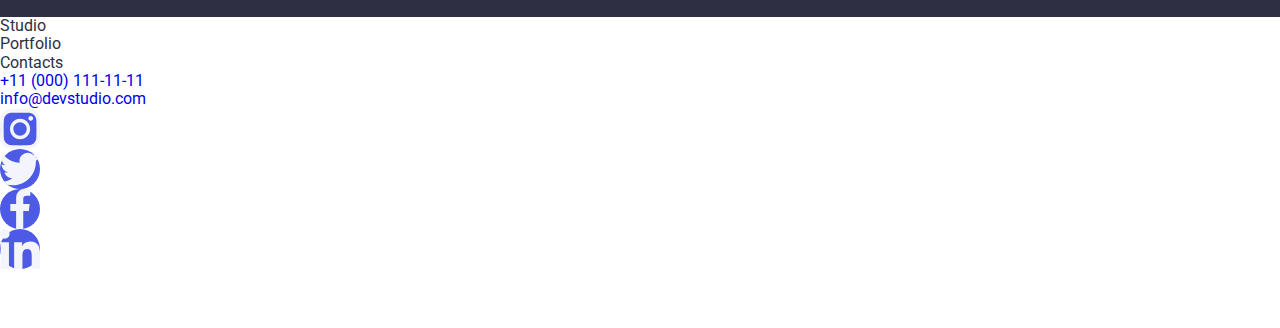
==== commit e7ed29e0: "update 4" ====
--- a/index.html
+++ b/index.html
@@ -55,11 +55,11 @@
           </li>
         </ul>
 
-        <a href="" class="menu-burger desktop-hidden">
-          <svg class="menu-icon">
-            <use href="./images/menu-hamburger.svg"></use>
+        <button class="menu-burger desktop-hidden js-open-menu" data-menu-open>
+          <svg class="icon menu_burger">
+            <use href="./images/icon.svg#burger"></use>
           </svg>
-        </a>
+        </button>
       </div>
     </header>
     <!--Header -->
@@ -116,7 +116,7 @@
       <!-- Studio / Description of studio -->
 
       <!-- Section2- Portfolio / Description of the works of the studio -->
-      <section class="section-main prt mobile-hidden">
+      <section class="section-main prt mobile-hidden tablet-hidden">
         <div class="container">
           <h2 class="section-title">What Are We Doing</h2>
           <ul class="list prt">
@@ -148,7 +148,7 @@
 
       <!-- Section3- Contacts / Main team of studio -->
       <section class="section-team">
-        <div class="container">
+        <div class="container team-container">
           <h2 class="section-title team">Our Team</h2>
           <ul class="main-cont">
             <li class="list team">
@@ -476,13 +476,14 @@
                 type="checkbox"
                 name="policy"
                 id="policy"
-                class="checkbox"
-              />
-              <span class="checkbox-icon"></span>
-
-              I accept the terms and conditions of the&nbsp;
+                class="checkbox" />
+
+              <span class="checkbox-icon"></span
+            ></label>
+            <p class="p-policy">
+              I accept the terms and conditions of the
               <a href="" class="priv-policy"> Privacy Policy</a>
-            </label>
+            </p>
           </div>
 
           <button type="submit" class="form-btn">Send</button>
@@ -490,9 +491,67 @@
       </div>
     </div>
 
+    <div class="menu-phone js-menu-container">
+      <button class="close-btn-menu desktop-hidden js-close-menu">
+        <svg class="close-icon">
+          <use href="./images/icon.svg#close-btn"></use>
+        </svg>
+      </button>
+
+      <nav class="nav-mobile">
+        <ul class="menu-mob">
+          <li class="menu-mob-item highlight">Studio</li>
+          <li class="menu-mob-item">Portfolio</li>
+          <li class="menu-mob-item">Contacts</li>
+        </ul>
+      </nav>
+      <ul class="list">
+        <li class="tel-mob-menu hightlight">
+          <a href="tel:+110001111111" class="link">+11 (000) 111-11-11</a>
+        </li>
+
+        <li class="email-mob-menu">
+          <a href="mailto:info@devstudio.com" class="link email-mob-a"
+            >info@devstudio.com</a
+          >
+        </li>
+      </ul>
+      <ul class="actions-mob-menu">
+        <li>
+          <a href="" class="a-act">
+            <svg class="a-icon-menu">
+              <use href="./images/icon.svg#instagram"></use>
+            </svg>
+          </a>
+        </li>
+        <li>
+          <a href="" class="a-act">
+            <svg class="a-icon-menu">
+              <use href="./images/icon.svg#twitter"></use>
+            </svg>
+          </a>
+        </li>
+        <li>
+          <a href="" class="a-act">
+            <svg class="a-icon-menu">
+              <use href="./images/icon.svg#facebook"></use>
+            </svg>
+          </a>
+        </li>
+        <li>
+          <a href="" class="a-act">
+            <svg class="a-icon-menu">
+              <use href="./images/icon.svg#linkedin"></use>
+            </svg>
+          </a>
+        </li>
+      </ul>
+    </div>
+
     <!-- Вся твоя розмітка, включно з розміткою модалки -->
 
     <!-- Ставимо перед закриваючим тегом body -->
     <script src="./js/modal.js"></script>
+    <script src="./js/mobile-menu.js"></script>
   </body>
 </html>
--- a/css/styles.css
+++ b/css/styles.css
@@ -822,7 +822,7 @@
   display: flex;
   align-items: center;
   justify-content: center;
-  position: absolute;
+  position: fixed;
   margin-right: 0;
   width: 24px;
   height: 24px;
@@ -926,10 +926,13 @@
 
   letter-spacing: 0.04em;
 }
-.policy-label {
-  display: flex;
-  align-items: center;
-}
+.p-policy {
+  text-align: start;
+  color: #8e8f99;
+  font-size: 12px;
+  letter-spacing: 0.04em;
+}
+
 .form-icon {
   box-sizing: border-box;
   position: absolute;
@@ -978,7 +981,7 @@
   overflow: hidden;
 }
 .checkbox-icon {
-  display: inline-block;
+  display: flex;
   width: 16px;
   height: 16px;
 
@@ -998,10 +1001,92 @@
 .priv-policy {
   color: #4d5ae5;
 }
+
+@media screen and (max-width: 768px) {
+  body {
+    overflow-x: hidden;
+  }
+  .tablet-hidden {
+    display: none;
+  }
+  .header {
+    padding: 16px;
+  }
+  .container {
+    width: 100%;
+    padding: 0;
+  }
+  .relations {
+    font-weight: 400;
+    font-size: 12px;
+    line-height: 14px;
+    letter-spacing: 0.04em;
+  }
+  .head-content {
+    flex-direction: column;
+    gap: 12px;
+  }
+  .nav-a::after {
+    bottom: -30px;
+  }
+  .main-desc {
+    padding-top: 96px;
+    padding-bottom: 96px;
+  }
+  .desc-item::before {
+    display: none;
+  }
+  .list.desc {
+    width: 100%;
+    flex-wrap: wrap;
+    gap: 24px;
+    row-gap: 72px;
+    align-items: center;
+    justify-content: center;
+  }
+  .desc-item {
+    flex-basis: 45%;
+  }
+  .section-team {
+    padding-top: 96px;
+    padding-bottom: 96px;
+  }
+  .main-cont {
+    flex-wrap: wrap;
+    gap: 24px;
+    row-gap: 72px;
+    align-items: center;
+    justify-content: center;
+  }
+  .section-customers {
+    padding-top: 96px;
+  }
+  .customer-list {
+    flex-wrap: wrap;
+    gap: 24px;
+    row-gap: 72px;
+    align-items: center;
+    justify-content: center;
+  }
+  .customer-item {
+    flex-basis: 23%;
+  }
+  .container-footer {
+    flex-wrap: wrap;
+    gap: 24px;
+    row-gap: 72px;
+    justify-content: center;
+  }
+  .footer-subscribe {
+    justify-content: flex-start;
+  }
+}
+
 @media screen and (max-width: 480px) {
   body {
     overflow-x: hidden;
   }
+
   .mobile-hidden {
     display: none;
   }
@@ -1024,6 +1109,10 @@
     padding-right: 16px;
     width: 100%;
   }
+  .main-desc {
+    padding-top: 96px;
+    padding-bottom: 96px;
+  }
   .link-nav {
     align-self: flex-start;
     justify-self: flex-start;
@@ -1031,6 +1120,7 @@
     margin-right: auto;
   }
   .menu-burger {
+    display: block;
     width: 32px;
     height: 22px;
     background-color: #31d0aa;
@@ -1077,6 +1167,14 @@
     flex-direction: column;
     gap: 72px;
   }
+  .section-customers {
+    padding-top: 96px;
+    padding-bottom: 96px;
+  }
+  .section-team {
+    padding-bottom: 96px;
+    padding-top: 96px;
+  }
   .customers-container {
     margin: 0;
     display: flex;
@@ -1133,4 +1231,94 @@
   .footer {
     padding-bottom: 96px;
   }
-}
+  .modal {
+    width: 392px;
+    top: 488px;
+  }
+  .form-header {
+    padding-top: 72px;
+  }
+  .form-textarea {
+    width: inherit;
+  }
+  .checkbox-icon {
+    margin-right: 10px;
+  }
+
+  .menu-phone {
+    position: fixed;
+    width: 100%;
+    height: 100%;
+    top: 0;
+    left: 0;
+    background-color: #fff;
+    width: 428px;
+    height: 796px;
+    padding-left: 40px;
+    padding-right: 30px;
+    padding-top: 80px;
+    padding-bottom: 40px;
+  }
+  .menu-mob {
+    list-style: none;
+  }
+
+  .close-btn-menu {
+    display: block;
+    position: fixed;
+    width: 24px;
+    height: 24px;
+    border-color: #8e8f99;
+    fill: black;
+    background-color: #fff;
+    margin-right: 0;
+    width: 24px;
+    height: 24px;
+    background-color: #e7e9fc;
+    border: solid 1px #2e2f42;
+    border-radius: 50px;
+    color: #2e2f42;
+    padding: 0;
+    cursor: pointer;
+    top: 24px;
+    right: 24px;
+    align-self: flex-end;
+  }
+  .menu-mob-item {
+    font-style: normal;
+    font-weight: 700;
+    font-size: 36px;
+    line-height: 40px;
+    letter-spacing: 0.02em;
+    color: #2e2f42;
+    margin-bottom: 40px;
+  }
+  .highlight {
+    color: #404bbf;
+  }
+  .tel-mob-menu {
+    font-weight: 700;
+    font-size: 36px;
+    line-height: 40px;
+    letter-spacing: 0.02em;
+    margin-top: 254px;
+  }
+  .email-mob-menu {
+    margin-top: 40px;
+  }
+  .email-mob-a {
+    font-size: 20px;
+    line-height: 24px;
+    letter-spacing: 0.02em;
+    color: #434455;
+  }
+  .actions-mob-menu {
+    list-style: none;
+    display: flex;
+    margin-top: 48px;
+    gap: 56px;
+  }
+  .a-icon-menu {
+    width: 24px;
+  }
+}
